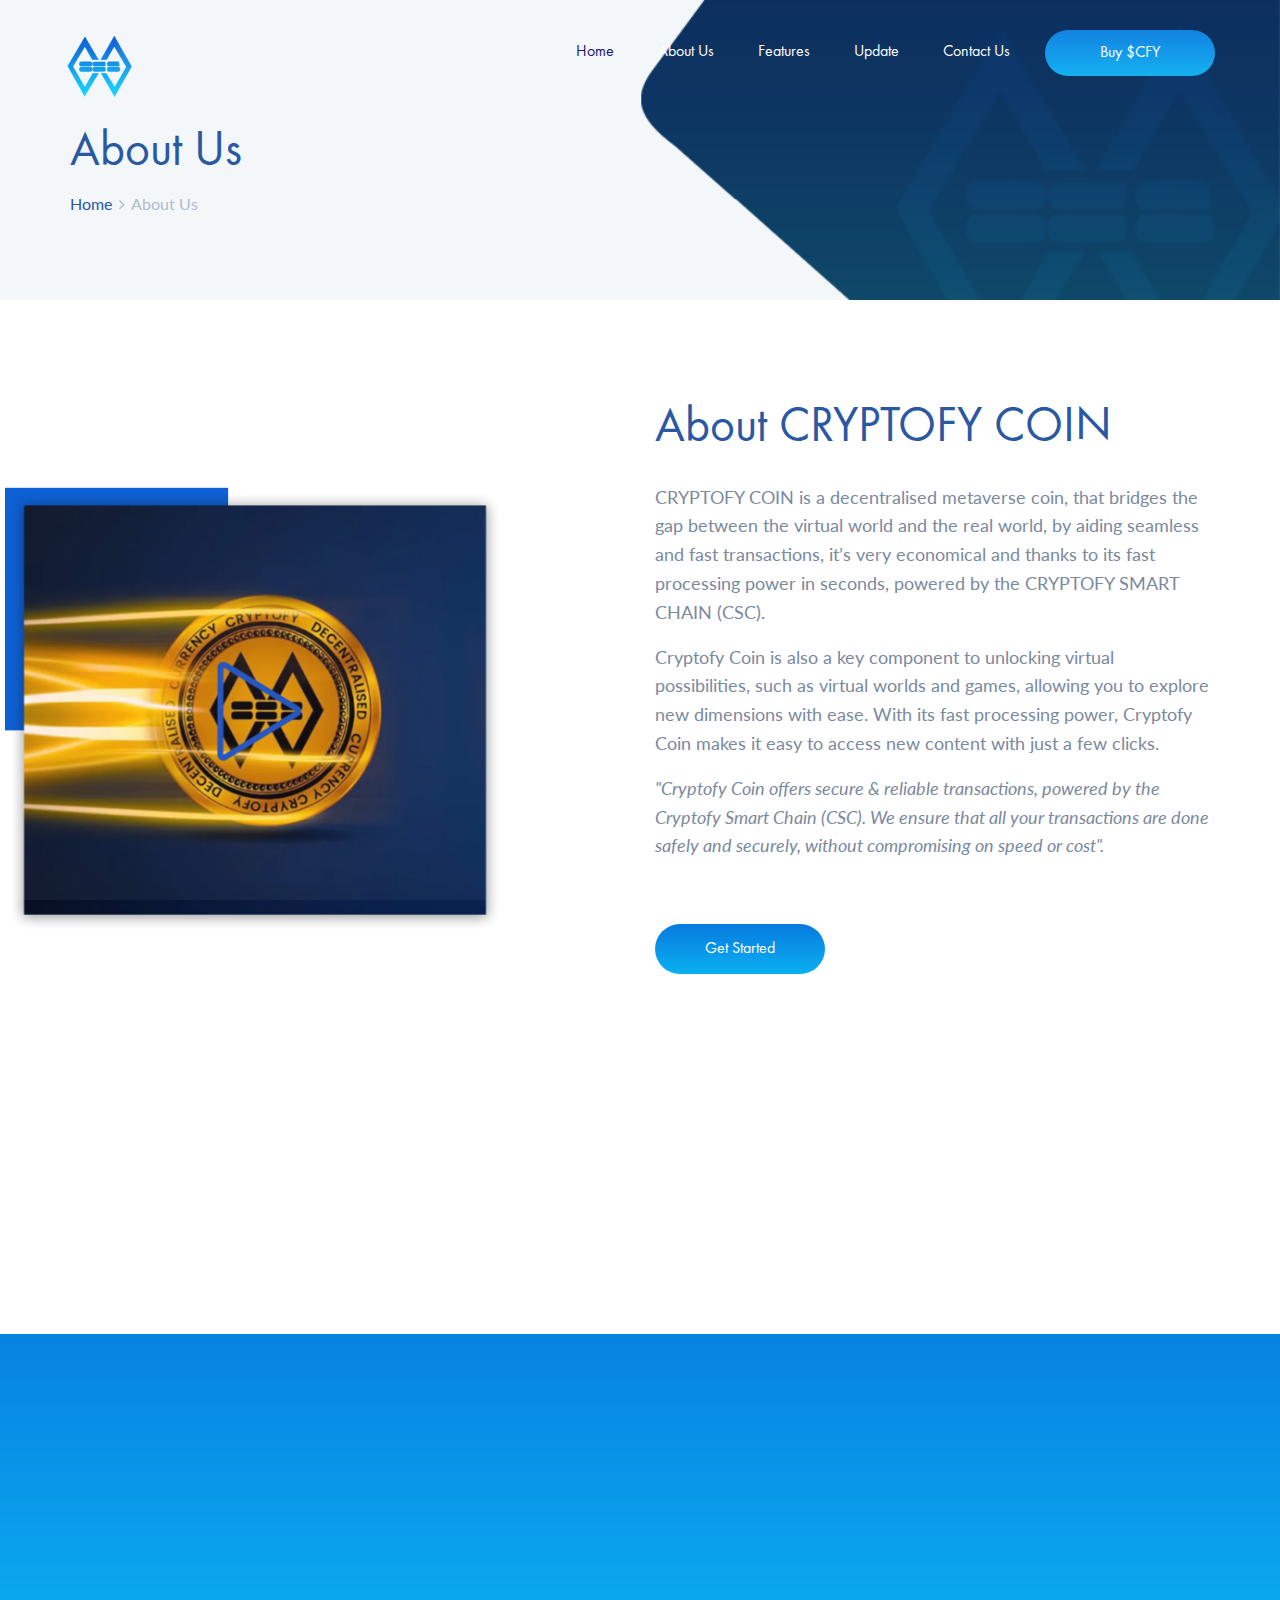
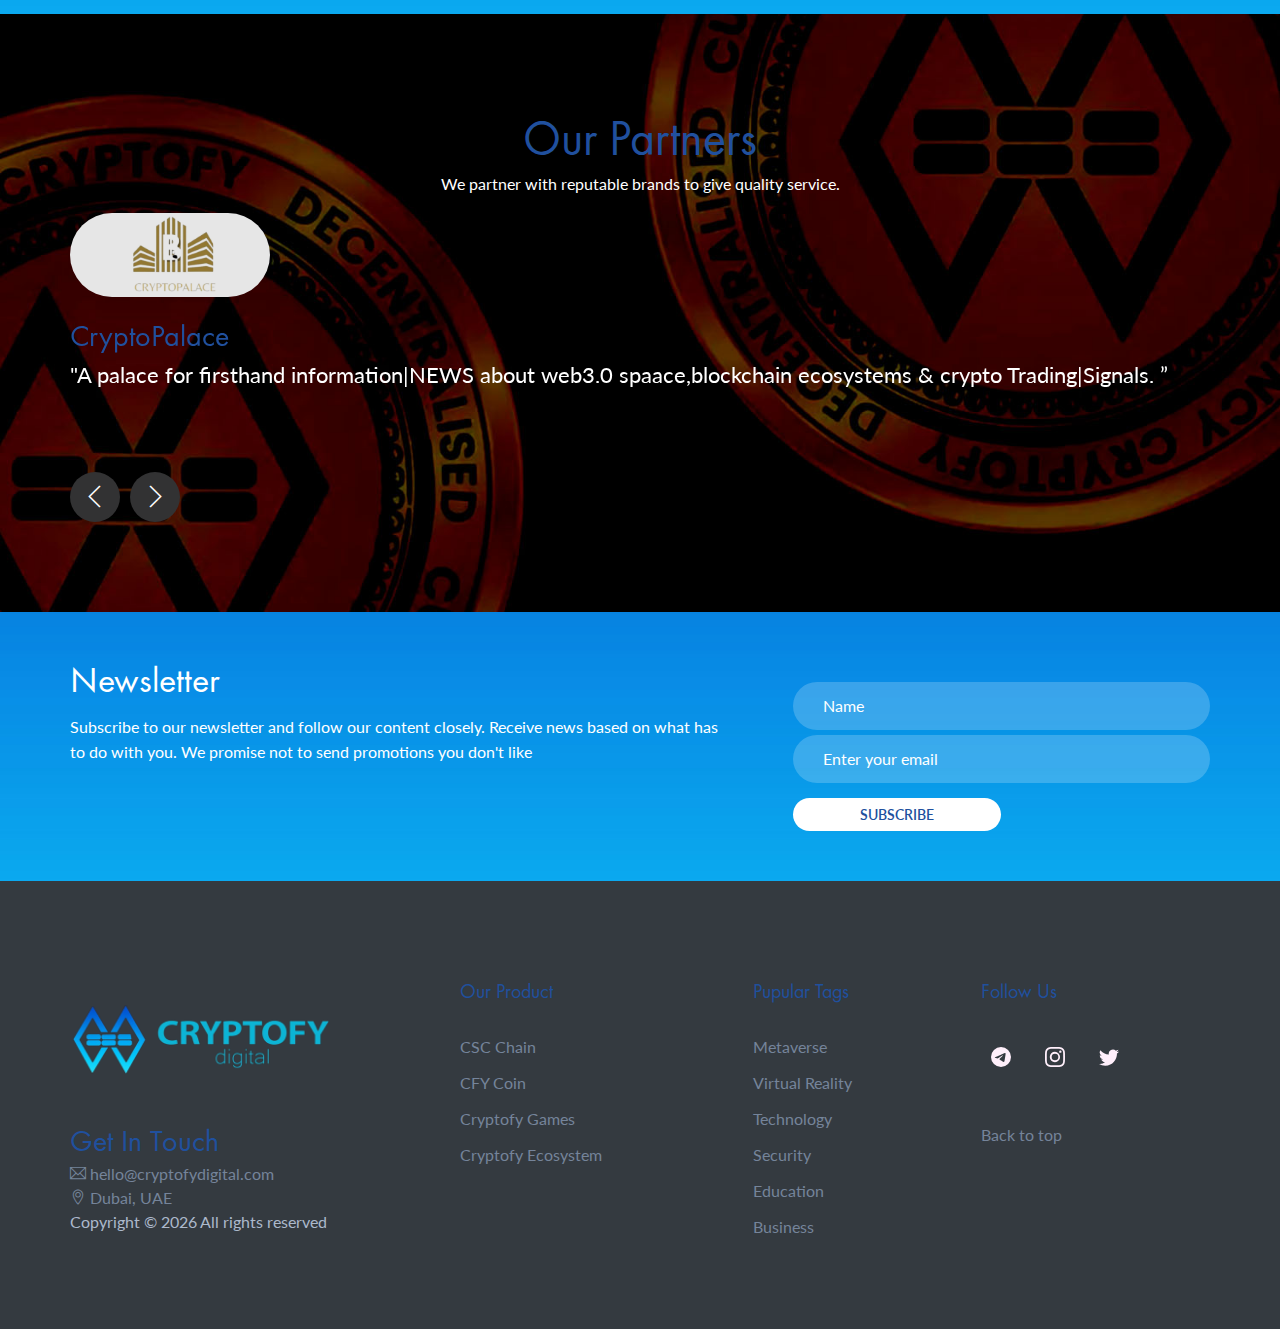
==== cryptofy/about.html @ 487eb1ef "Initial commit" ====
<!DOCTYPE html>
<html lang="en">

<head>
	<title>CryptofyDigital</title>
	<meta charset="UTF-8">
	<meta name="description" content="Cryptocurrency Landing Page Template">
	<meta name="keywords" content="cryptocurrency, unica, creative, html">
	<meta name="viewport" content="width=device-width, initial-scale=1.0">
	<!-- Favicon -->
	<link href="img/icon.png" rel="shortcut icon" />

	<!-- Google Fonts -->
	<link href="https://fonts.googleapis.com/css?family=Lato" rel="stylesheet">

	<!-- Live style sheet -->
	<link href="https://cdn.jsdelivr.net/npm/bootstrap@5.3.0-alpha1/dist/css/bootstrap.min.css" rel="stylesheet"
		integrity="sha384-GLhlTQ8iRABdZLl6O3oVMWSktQOp6b7In1Zl3/Jr59b6EGGoI1aFkw7cmDA6j6gD" crossorigin="anonymous">
	<link href="https://unpkg.com/aos@2.3.1/dist/aos.css" rel="stylesheet">
	<link rel="stylesheet" href="Bootstrap/bootstrap-icons-1.9.1/fonts/bootstrap-icons.woff">

	<!-- Stylesheets -->
	<link rel="stylesheet" href="css/bootstrap.min.css" />
	<link rel="stylesheet" href="css/font-awesome.min.css" />
	<link rel="stylesheet" href="css/themify-icons.css" />
	<link rel="stylesheet" href="css/owl.carousel.css" />
	<link rel="stylesheet" href="css/style.css" />
	<link rel="stylesheet" href="cdnjs/aos.css">


	<!--[if lt IE 9]>
	  <script src="https://oss.maxcdn.com/html5shiv/3.7.2/html5shiv.min.js"></script>
	  <script src="https://oss.maxcdn.com/respond/1.4.2/respond.min.js"></script>
	<![endif]-->

</head>

<body>
	<!-- Page Preloder -->
	<div id="preloder">
		<div class="loader">
			<img src="img/icon.png" alt="">
		</div>
	</div>

	<!-- Header section -->
	<header class="header-section clearfix">
		<div class="container-fluid">
			<a href="index.html" class="site-logo" data-aos="fade-in" data-aos-delay="500" data-aos-duration="1000"
				data-aos-once="true">
				<img src="img/icon.png" alt="">
			</a>
			<div class="responsive-bar" style="color: #16d0c5;"><i class="fa fa-bars"></i></div>
			<a href="" class="user" style="color: #16d0c5;"><i class="fa fa-rocket"></i></a>
			<a href="" class="site-btn border-0"
				style="background-image: url('img/color.jpg'); background-size: cover; background-position: center;"
				data-aos="fade-in" data-aos-delay="900" data-aos-duration="1000" data-aos-once="true">
				Buy $CFY</a>
			<nav class="main-menu" data-aos="fade-in" data-aos-delay="800" data-aos-duration="1000"
				data-aos-once="true">
				<ul class="menu-list">
					<li><a href="home.html" style="color: #140b69;">Home</a></li>
					<li><a href="about.html">About Us</a></li>
					<li><a href="home.html #features">Features</a></li>
					<li><a href="update.html">Update</a></li>
					<li><a href="contact.html">Contact Us</a></li>
				</ul>
			</nav>
		</div>
	</header>
	<!-- Header section end -->


	<!-- Page info section -->
	<section id="top" class="page-info-section">
		<div class="container"> <br>
			<h2 data-aos="fade-up" data-aos-delay="500" data-aos-duration="1000" data-aos-once="true">About Us</h2>
			<div class="site-beradcamb" data-aos="fade-in" data-aos-delay="700" data-aos-duration="1000"
				data-aos-once="true">
				<a href="home.html">Home</a>
				<span><i class="fa fa-angle-right"></i> About Us</span>
			</div>
		</div>
	</section>
	<!-- Page info end -->


	<!-- About section -->
	<section class="about-section spad">
		<div class="container">
			<div class="row">
				<div class="col-lg-6 offset-lg-6 about-text">
					<h2 data-aos="fade-up" data-aos-delay="800" data-aos-duration="1000" data-aos-once="true">
						About CRYPTOFY COIN</h2>
					<p data-aos="fade-up" data-aos-delay="800" data-aos-duration="1000" data-aos-once="true">
						CRYPTOFY COIN is a decentralised metaverse coin, that bridges the gap between the virtual world
						and the real world, by
						aiding seamless and fast transactions, it’s very economical and thanks to its fast processing
						power in seconds, powered
						by the CRYPTOFY SMART CHAIN (CSC).</p>

					<p data-aos="fade-up" data-aos-delay="800" data-aos-duration="1000" data-aos-once="true">
						Cryptofy Coin is also a key component to unlocking virtual possibilities, such as virtual worlds
						and games, allowing you
						to explore new dimensions with ease. With its fast processing power, Cryptofy Coin makes it easy
						to access new content
						with just a few clicks.
					</p>

					<p data-aos="fade-up" data-aos-delay="800" data-aos-duration="1000" data-aos-once="true"
						style="font-style: italic;">
						"Cryptofy Coin offers secure & reliable transactions, powered by the Cryptofy Smart Chain (CSC).
						We ensure that all your
						transactions are done safely and securely, without compromising on speed or cost".</p>

					<a href="" class="site-btn sb-gradients mt-5" data-aos-delay="800" data-aos-duration="1000"
						data-aos-once="true"
						style="background-image: url('img/color.jpg'); background-size: cover; background-position: center;">Get
						Started</a>
				</div>
			</div>
			<div class="about-img" data-aos="fade-up" data-aos-delay="500" data-aos-duration="1000"
				data-aos-once="true">
				<img src="img/cfyillus.png" alt="">
			</div>
		</div>
	</section>
	<!-- //About section end -->

	<!-- blank section -->
	<section class="container-fluid blank-section">
		<h3 class="text-center" data-aos="fade-up" data-aos-delay="500" data-aos-duration="1000" data-aos-once="true">We
			Have a Global Reach</h3>
		<p class="text-center mx-2" data-aos="fade-up" data-aos-delay="700" data-aos-duration="1000"
			data-aos-once="true">Cryptofy Coin has a global reach, allowing users from around the world to join &
			make use
			of it. It’s easy to
			setup &
			manage your account from anywhere in the world. Now you can experience complete freedom when it comes to
			managing your
			finances!</p> <br><br>
	</section>
	<!-- blank section -->


	<!-- Fact section -->
	<section class="fact-section" style="background-image: url('img/color.jpg'); background-size: cover;
			background-position: center;">
		<div class="container">
			<div class="row">
				<div class=" col-md-3 col-lg-3">
					<div class="fact" data-aos="fade-up" data-aos-delay="500" data-aos-duration="1000"
						data-aos-once="true">
						<h2>60</h2>
						<p>Support <br> Countries</p>
						<i class="ti-basketball"></i>
					</div>
				</div>
				<div class=" col-md-3 col-lg-3">
					<div class="fact" data-aos="fade-up" data-aos-delay="600" data-aos-duration="1000"
						data-aos-once="true">
						<h2>12K</h2>
						<p>Transactions <br> per hour</p>
						<i class="ti-panel"></i>
					</div>
				</div>
				<div class=" col-md-3 col-lg-3">
					<div class="fact" data-aos="fade-up" data-aos-delay="700" data-aos-duration="1000"
						data-aos-once="true">
						<h2>5B</h2>
						<p>Largest <br> Transactions</p>
						<i class="ti-stats-up"></i>
					</div>
				</div>

			</div>
		</div>
	</section>
	<!--// Fact section end -->


	<!-- Review section -->
	<section class="review-section spad container-fluid" style="background-image: url(' img/web bg.jpg');
			background-size: cover; background-position: center;">
		<div class="container">

			<h2 class="text-center">Our Partners</h2>
			<p class="text-center text-white">We partner with reputable brands to give quality service.</p>

			<div class="row">

				<div class="col-lg-12 push-8">

					<div class="review-text-slider owl-carousel">

						<div class="review-text">
							<img src="img/review/1.jpg" class="img-fluid"> <br>
							<h3>CryptoPalace</h3>
							<p>"A palace for firsthand information|NEWS about web3.0 spaace,blockchain ecosystems &
								crypto
								Trading|Signals.
								”</p>
						</div>

						<div class="review-text">
							<img src="img/review/2.jpg" class="img-fluid"> <br>
							<h3>Crystal Energy</h3>
							<p>"Wholesale petroleum product, Gasoline and diesel fuel.”</p>
						</div>

						<div class="review-text">
							<img src="img/review/3.jpg" class="img-fluid"> <br>
							<h3>NEXT.EXCHANGE</h3>
							<p>"A hybrid EU based cryptocurrency exchange with its own POS/POW Blockchain and native
								Crypto assets
								.”</p>
						</div>

						<div class="review-text">
							<img src="img/review/4.jpg" class="img-fluid"> <br>
							<h3>Brains DAO</h3>
							<p>"Is a web 3.0 onboarding and education platform built in BNB chain and NEAR protocol with
								the aim
								To equip and educate young African creatives with blockchain skills to make an
								impression on the
								Development of the Africa web3.0 economy

								.”</p>
						</div>

						<div class="review-text">
							<img src="img/review/5.jpg" class="img-fluid"> <br>
							<h3>ZEROLOSS</h3>
							<p>"The first DeFi ecosystem to us POE/PMM market making and AMM making interoperable
								with prove of equity. Tool set for web3.0 and Dex protocol on #BSC.
								”</p>
						</div>

						<div class="review-text">
							<img src="img/review/6.jpg" class="img-fluid"> <br>
							<h3>ALBMER GROUP</h3>
							<p>"A mining company with diversified portfolios including; including viable gold mine mines
								long life production assets
								such as Lead Ore, Zinc, Ore and Lithium mineral properties.
								”</p>
						</div>

						<div class="review-text">
							<img src="img/review/7.jpg" class="img-fluid"> <br>
							<h3>ivendpay</h3>
							<p>"Accepting crypto in vending machines, retail and e-commerce.”</p>
						</div>

						<div class="review-text">
							<img src="img/review/8.jpg" class="img-fluid"> <br>
							<h3>FAVOOM</h3>
							<p>"The major contributor to the internet computer Blockchain.”</p>
						</div>

						<div class="review-text">
							<img src="img/review/9.jpg" class="img-fluid"> <br>
							<h3>WNDO</h3>
							<p>"Earn free crypto when you shop. SHOP/SWAP/Pool/Stake AKA solana’s crypto Cashback App.”
							</p>
						</div>

					</div>
				</div>

			</div>
		</div>
	</section>
	<!-- Review section end -->



	<!-- Newsletter section -->
	<section class="newsletter-section" style="background-image: url('img/color.jpg');
			background-size: cover; background-position: center;">
		<div class="container text-white">
			<div class="row">
				<div class="col-lg-7 newsletter-text">
					<h2>Newsletter</h2>
					<p>Subscribe to our newsletter and follow our content closely. Receive news based on what
						has to do
						with you.
						We promise not to send promotions you don't like</p>
				</div>
				<div class="col-lg-5 col-md-8 offset-lg-0 offset-md-2">
					<form class="newsletter-form">
						<input type="text" placeholder="Name" required>
						<input type="email" placeholder="Enter your email" required>
						<button class="btn btn-large">SUBSCRIBE</button>
					</form>
				</div>
			</div>
		</div>
	</section>
	<!-- Newsletter section end -->


	<!-- Footer section -->
	<footer class="footer-section bg-dark">
		<div class="container">
			<div class="row spad">
				<div class="col-md-6 col-lg-3 footer-widget">
					<img src="img/logo.png" class="mb-4" alt="">
					<h3>Get In Touch</h3>

					<a href="hello@cryptofydigital.com"><i class="ti-email"></i> hello@cryptofydigital.com</a>
					<br>

					<a href=""><i class="ti-location-pin"></i> Dubai, UAE</a> <br>
					<span>
						<!-- Link back to Colorlib can't be removed. Template is licensed under CC BY 3.0. -->
						Copyright &copy;
						<script>document.write( new Date().getFullYear() );</script> All rights reserved
					</span>
				</div>
				<div class="col-md-6 col-lg-2 offset-lg-1 footer-widget">
					<h5 class="widget-title">Our Product</h5>
					<ul>
						<li><a href="#">CSC Chain</a> </li>
						<li><a href="#">CFY Coin</a></li>
						<li><a href="#">Cryptofy Games</a></li>
						<li><a href="#">Cryptofy Ecosystem</a></li>
					</ul>
				</div>
				<div class="col-md-6 col-lg-2 offset-lg-1 footer-widget">
					<h5 class="widget-title">Pupular Tags</h5>
					<ul>
						<li><a href="#">Metaverse</a></li>
						<li><a href="#">Virtual Reality</a></li>
						<li><a href="#">Technology</a></li>
						<li><a href="#">Security</a></li>
						<li><a href="#">Education</a></li>
						<li><a href="#">Business</a></li>
					</ul>
				</div>
				<div class="col-md-6 col-lg-3 footer-widget pl-lg-5 pl-3">
					<h5 class="widget-title">Follow Us</h5>
					<div class="social">
						<a href="" class="telegram"><img src="img/telegram.svg" alt=""></i></a>
						<a href="" class="instagram"><img src="img/instagram.svg" alt=""></i></a>
						<a href="" class="twitter"><img src="img/twitter.svg" alt=""></i></a>
					</div> <br> <br>

					<a href="#top">Back to top</a>


				</div>
			</div>


		</div>
	</footer>
	<!-- //Footer -->


	<!--====== Javascripts & Jquery ======-->

	<!-- live SCRIPT LINKING -->
	<!-- <script src="https://cdn.jsdelivr.net/npm/bootstrap@5.3.0-alpha1/dist/js/bootstrap.bundle.min.js" integrity="sha384-w76AqPfDkMBDXo30jS1Sgez6pr3x5MlQ1ZAGC+nuZB+EYdgRZgiwxhTBTkF7CXvN" crossorigin="anonymous"></script> -->

	<!-- <script src="https://unpkg.com/aos@2.3.1/dist/aos.js"></script> -->


	<script src="js/jquery-3.2.1.min.js"></script>
	<script src="js/owl.carousel.min.js"></script>
	<script src="js/main.js"></script>
	<script src=" Bootstrap/bootstrap-5.1.3-dist/js/bootstrap.bundle.js"></script>
	<script src="cdnjs/aos.js"></script>

	<script>
		AOS.init();
	</script>
</body>

</html>
---- cryptofy/css/themify-icons.css ----
@font-face {
	font-family: 'themify';
	src:url('../icon-fonts/themify.eot?-fvbane');
	src:url('../icon-fonts/themify.eot?#iefix-fvbane') format('embedded-opentype'),
		url('../icon-fonts/themify.woff?-fvbane') format('woff'),
		url('../icon-fonts/themify.ttf?-fvbane') format('truetype'),
		url('../icon-fonts/themify.svg?-fvbane#themify') format('svg');
	font-weight: normal;
	font-style: normal;
}

[class^="ti-"], [class*=" ti-"] {
	font-family: 'themify';
	speak: none;
	font-style: normal;
	font-weight: normal;
	font-variant: normal;
	text-transform: none;
	line-height: 1;

	/* Better Font Rendering =========== */
	-webkit-font-smoothing: antialiased;
	-moz-osx-font-smoothing: grayscale;
}

.ti-wand:before {
	content: "\e600";
}
.ti-volume:before {
	content: "\e601";
}
.ti-user:before {
	content: "\e602";
}
.ti-unlock:before {
	content: "\e603";
}
.ti-unlink:before {
	content: "\e604";
}
.ti-trash:before {
	content: "\e605";
}
.ti-thought:before {
	content: "\e606";
}
.ti-target:before {
	content: "\e607";
}
.ti-tag:before {
	content: "\e608";
}
.ti-tablet:before {
	content: "\e609";
}
.ti-star:before {
	content: "\e60a";
}
.ti-spray:before {
	content: "\e60b";
}
.ti-signal:before {
	content: "\e60c";
}
.ti-shopping-cart:before {
	content: "\e60d";
}
.ti-shopping-cart-full:before {
	content: "\e60e";
}
.ti-settings:before {
	content: "\e60f";
}
.ti-search:before {
	content: "\e610";
}
.ti-zoom-in:before {
	content: "\e611";
}
.ti-zoom-out:before {
	content: "\e612";
}
.ti-cut:before {
	content: "\e613";
}
.ti-ruler:before {
	content: "\e614";
}
.ti-ruler-pencil:before {
	content: "\e615";
}
.ti-ruler-alt:before {
	content: "\e616";
}
.ti-bookmark:before {
	content: "\e617";
}
.ti-bookmark-alt:before {
	content: "\e618";
}
.ti-reload:before {
	content: "\e619";
}
.ti-plus:before {
	content: "\e61a";
}
.ti-pin:before {
	content: "\e61b";
}
.ti-pencil:before {
	content: "\e61c";
}
.ti-pencil-alt:before {
	content: "\e61d";
}
.ti-paint-roller:before {
	content: "\e61e";
}
.ti-paint-bucket:before {
	content: "\e61f";
}
.ti-na:before {
	content: "\e620";
}
.ti-mobile:before {
	content: "\e621";
}
.ti-minus:before {
	content: "\e622";
}
.ti-medall:before {
	content: "\e623";
}
.ti-medall-alt:before {
	content: "\e624";
}
.ti-marker:before {
	content: "\e625";
}
.ti-marker-alt:before {
	content: "\e626";
}
.ti-arrow-up:before {
	content: "\e627";
}
.ti-arrow-right:before {
	content: "\e628";
}
.ti-arrow-left:before {
	content: "\e629";
}
.ti-arrow-down:before {
	content: "\e62a";
}
.ti-lock:before {
	content: "\e62b";
}
.ti-location-arrow:before {
	content: "\e62c";
}
.ti-link:before {
	content: "\e62d";
}
.ti-layout:before {
	content: "\e62e";
}
.ti-layers:before {
	content: "\e62f";
}
.ti-layers-alt:before {
	content: "\e630";
}
.ti-key:before {
	content: "\e631";
}
.ti-import:before {
	content: "\e632";
}
.ti-image:before {
	content: "\e633";
}
.ti-heart:before {
	content: "\e634";
}
.ti-heart-broken:before {
	content: "\e635";
}
.ti-hand-stop:before {
	content: "\e636";
}
.ti-hand-open:before {
	content: "\e637";
}
.ti-hand-drag:before {
	content: "\e638";
}
.ti-folder:before {
	content: "\e639";
}
.ti-flag:before {
	content: "\e63a";
}
.ti-flag-alt:before {
	content: "\e63b";
}
.ti-flag-alt-2:before {
	content: "\e63c";
}
.ti-eye:before {
	content: "\e63d";
}
.ti-export:before {
	content: "\e63e";
}
.ti-exchange-vertical:before {
	content: "\e63f";
}
.ti-desktop:before {
	content: "\e640";
}
.ti-cup:before {
	content: "\e641";
}
.ti-crown:before {
	content: "\e642";
}
.ti-comments:before {
	content: "\e643";
}
.ti-comment:before {
	content: "\e644";
}
.ti-comment-alt:before {
	content: "\e645";
}
.ti-close:before {
	content: "\e646";
}
.ti-clip:before {
	content: "\e647";
}
.ti-angle-up:before {
	content: "\e648";
}
.ti-angle-right:before {
	content: "\e649";
}
.ti-angle-left:before {
	content: "\e64a";
}
.ti-angle-down:before {
	content: "\e64b";
}
.ti-check:before {
	content: "\e64c";
}
.ti-check-box:before {
	content: "\e64d";
}
.ti-camera:before {
	content: "\e64e";
}
.ti-announcement:before {
	content: "\e64f";
}
.ti-brush:before {
	content: "\e650";
}
.ti-briefcase:before {
	content: "\e651";
}
.ti-bolt:before {
	content: "\e652";
}
.ti-bolt-alt:before {
	content: "\e653";
}
.ti-blackboard:before {
	content: "\e654";
}
.ti-bag:before {
	content: "\e655";
}
.ti-move:before {
	content: "\e656";
}
.ti-arrows-vertical:before {
	content: "\e657";
}
.ti-arrows-horizontal:before {
	content: "\e658";
}
.ti-fullscreen:before {
	content: "\e659";
}
.ti-arrow-top-right:before {
	content: "\e65a";
}
.ti-arrow-top-left:before {
	content: "\e65b";
}
.ti-arrow-circle-up:before {
	content: "\e65c";
}
.ti-arrow-circle-right:before {
	content: "\e65d";
}
.ti-arrow-circle-left:before {
	content: "\e65e";
}
.ti-arrow-circle-down:before {
	content: "\e65f";
}
.ti-angle-double-up:before {
	content: "\e660";
}
.ti-angle-double-right:before {
	content: "\e661";
}
.ti-angle-double-left:before {
	content: "\e662";
}
.ti-angle-double-down:before {
	content: "\e663";
}
.ti-zip:before {
	content: "\e664";
}
.ti-world:before {
	content: "\e665";
}
.ti-wheelchair:before {
	content: "\e666";
}
.ti-view-list:before {
	content: "\e667";
}
.ti-view-list-alt:before {
	content: "\e668";
}
.ti-view-grid:before {
	content: "\e669";
}
.ti-uppercase:before {
	content: "\e66a";
}
.ti-upload:before {
	content: "\e66b";
}
.ti-underline:before {
	content: "\e66c";
}
.ti-truck:before {
	content: "\e66d";
}
.ti-timer:before {
	content: "\e66e";
}
.ti-ticket:before {
	content: "\e66f";
}
.ti-thumb-up:before {
	content: "\e670";
}
.ti-thumb-down:before {
	content: "\e671";
}
.ti-text:before {
	content: "\e672";
}
.ti-stats-up:before {
	content: "\e673";
}
.ti-stats-down:before {
	content: "\e674";
}
.ti-split-v:before {
	content: "\e675";
}
.ti-split-h:before {
	content: "\e676";
}
.ti-smallcap:before {
	content: "\e677";
}
.ti-shine:before {
	content: "\e678";
}
.ti-shift-right:before {
	content: "\e679";
}
.ti-shift-left:before {
	content: "\e67a";
}
.ti-shield:before {
	content: "\e67b";
}
.ti-notepad:before {
	content: "\e67c";
}
.ti-server:before {
	content: "\e67d";
}
.ti-quote-right:before {
	content: "\e67e";
}
.ti-quote-left:before {
	content: "\e67f";
}
.ti-pulse:before {
	content: "\e680";
}
.ti-printer:before {
	content: "\e681";
}
.ti-power-off:before {
	content: "\e682";
}
.ti-plug:before {
	content: "\e683";
}
.ti-pie-chart:before {
	content: "\e684";
}
.ti-paragraph:before {
	content: "\e685";
}
.ti-panel:before {
	content: "\e686";
}
.ti-package:before {
	content: "\e687";
}
.ti-music:before {
	content: "\e688";
}
.ti-music-alt:before {
	content: "\e689";
}
.ti-mouse:before {
	content: "\e68a";
}
.ti-mouse-alt:before {
	content: "\e68b";
}
.ti-money:before {
	content: "\e68c";
}
.ti-microphone:before {
	content: "\e68d";
}
.ti-menu:before {
	content: "\e68e";
}
.ti-menu-alt:before {
	content: "\e68f";
}
.ti-map:before {
	content: "\e690";
}
.ti-map-alt:before {
	content: "\e691";
}
.ti-loop:before {
	content: "\e692";
}
.ti-location-pin:before {
	content: "\e693";
}
.ti-list:before {
	content: "\e694";
}
.ti-light-bulb:before {
	content: "\e695";
}
.ti-Italic:before {
	content: "\e696";
}
.ti-info:before {
	content: "\e697";
}
.ti-infinite:before {
	content: "\e698";
}
.ti-id-badge:before {
	content: "\e699";
}
.ti-hummer:before {
	content: "\e69a";
}
.ti-home:before {
	content: "\e69b";
}
.ti-help:before {
	content: "\e69c";
}
.ti-headphone:before {
	content: "\e69d";
}
.ti-harddrives:before {
	content: "\e69e";
}
.ti-harddrive:before {
	content: "\e69f";
}
.ti-gift:before {
	content: "\e6a0";
}
.ti-game:before {
	content: "\e6a1";
}
.ti-filter:before {
	content: "\e6a2";
}
.ti-files:before {
	content: "\e6a3";
}
.ti-file:before {
	content: "\e6a4";
}
.ti-eraser:before {
	content: "\e6a5";
}
.ti-envelope:before {
	content: "\e6a6";
}
.ti-download:before {
	content: "\e6a7";
}
.ti-direction:before {
	content: "\e6a8";
}
.ti-direction-alt:before {
	content: "\e6a9";
}
.ti-dashboard:before {
	content: "\e6aa";
}
.ti-control-stop:before {
	content: "\e6ab";
}
.ti-control-shuffle:before {
	content: "\e6ac";
}
.ti-control-play:before {
	content: "\e6ad";
}
.ti-control-pause:before {
	content: "\e6ae";
}
.ti-control-forward:before {
	content: "\e6af";
}
.ti-control-backward:before {
	content: "\e6b0";
}
.ti-cloud:before {
	content: "\e6b1";
}
.ti-cloud-up:before {
	content: "\e6b2";
}
.ti-cloud-down:before {
	content: "\e6b3";
}
.ti-clipboard:before {
	content: "\e6b4";
}
.ti-car:before {
	content: "\e6b5";
}
.ti-calendar:before {
	content: "\e6b6";
}
.ti-book:before {
	content: "\e6b7";
}
.ti-bell:before {
	content: "\e6b8";
}
.ti-basketball:before {
	content: "\e6b9";
}
.ti-bar-chart:before {
	content: "\e6ba";
}
.ti-bar-chart-alt:before {
	content: "\e6bb";
}
.ti-back-right:before {
	content: "\e6bc";
}
.ti-back-left:before {
	content: "\e6bd";
}
.ti-arrows-corner:before {
	content: "\e6be";
}
.ti-archive:before {
	content: "\e6bf";
}
.ti-anchor:before {
	content: "\e6c0";
}
.ti-align-right:before {
	content: "\e6c1";
}
.ti-align-left:before {
	content: "\e6c2";
}
.ti-align-justify:before {
	content: "\e6c3";
}
.ti-align-center:before {
	content: "\e6c4";
}
.ti-alert:before {
	content: "\e6c5";
}
.ti-alarm-clock:before {
	content: "\e6c6";
}
.ti-agenda:before {
	content: "\e6c7";
}
.ti-write:before {
	content: "\e6c8";
}
.ti-window:before {
	content: "\e6c9";
}
.ti-widgetized:before {
	content: "\e6ca";
}
.ti-widget:before {
	content: "\e6cb";
}
.ti-widget-alt:before {
	content: "\e6cc";
}
.ti-wallet:before {
	content: "\e6cd";
}
.ti-video-clapper:before {
	content: "\e6ce";
}
.ti-video-camera:before {
	content: "\e6cf";
}
.ti-vector:before {
	content: "\e6d0";
}
.ti-themify-logo:before {
	content: "\e6d1";
}
.ti-themify-favicon:before {
	content: "\e6d2";
}
.ti-themify-favicon-alt:before {
	content: "\e6d3";
}
.ti-support:before {
	content: "\e6d4";
}
.ti-stamp:before {
	content: "\e6d5";
}
.ti-split-v-alt:before {
	content: "\e6d6";
}
.ti-slice:before {
	content: "\e6d7";
}
.ti-shortcode:before {
	content: "\e6d8";
}
.ti-shift-right-alt:before {
	content: "\e6d9";
}
.ti-shift-left-alt:before {
	content: "\e6da";
}
.ti-ruler-alt-2:before {
	content: "\e6db";
}
.ti-receipt:before {
	content: "\e6dc";
}
.ti-pin2:before {
	content: "\e6dd";
}
.ti-pin-alt:before {
	content: "\e6de";
}
.ti-pencil-alt2:before {
	content: "\e6df";
}
.ti-palette:before {
	content: "\e6e0";
}
.ti-more:before {
	content: "\e6e1";
}
.ti-more-alt:before {
	content: "\e6e2";
}
.ti-microphone-alt:before {
	content: "\e6e3";
}
.ti-magnet:before {
	content: "\e6e4";
}
.ti-line-double:before {
	content: "\e6e5";
}
.ti-line-dotted:before {
	content: "\e6e6";
}
.ti-line-dashed:before {
	content: "\e6e7";
}
.ti-layout-width-full:before {
	content: "\e6e8";
}
.ti-layout-width-default:before {
	content: "\e6e9";
}
.ti-layout-width-default-alt:before {
	content: "\e6ea";
}
.ti-layout-tab:before {
	content: "\e6eb";
}
.ti-layout-tab-window:before {
	content: "\e6ec";
}
.ti-layout-tab-v:before {
	content: "\e6ed";
}
.ti-layout-tab-min:before {
	content: "\e6ee";
}
.ti-layout-slider:before {
	content: "\e6ef";
}
.ti-layout-slider-alt:before {
	content: "\e6f0";
}
.ti-layout-sidebar-right:before {
	content: "\e6f1";
}
.ti-layout-sidebar-none:before {
	content: "\e6f2";
}
.ti-layout-sidebar-left:before {
	content: "\e6f3";
}
.ti-layout-placeholder:before {
	content: "\e6f4";
}
.ti-layout-menu:before {
	content: "\e6f5";
}
.ti-layout-menu-v:before {
	content: "\e6f6";
}
.ti-layout-menu-separated:before {
	content: "\e6f7";
}
.ti-layout-menu-full:before {
	content: "\e6f8";
}
.ti-layout-media-right-alt:before {
	content: "\e6f9";
}
.ti-layout-media-right:before {
	content: "\e6fa";
}
.ti-layout-media-overlay:before {
	content: "\e6fb";
}
.ti-layout-media-overlay-alt:before {
	content: "\e6fc";
}
.ti-layout-media-overlay-alt-2:before {
	content: "\e6fd";
}
.ti-layout-media-left-alt:before {
	content: "\e6fe";
}
.ti-layout-media-left:before {
	content: "\e6ff";
}
.ti-layout-media-center-alt:before {
	content: "\e700";
}
.ti-layout-media-center:before {
	content: "\e701";
}
.ti-layout-list-thumb:before {
	content: "\e702";
}
.ti-layout-list-thumb-alt:before {
	content: "\e703";
}
.ti-layout-list-post:before {
	content: "\e704";
}
.ti-layout-list-large-image:before {
	content: "\e705";
}
.ti-layout-line-solid:before {
	content: "\e706";
}
.ti-layout-grid4:before {
	content: "\e707";
}
.ti-layout-grid3:before {
	content: "\e708";
}
.ti-layout-grid2:before {
	content: "\e709";
}
.ti-layout-grid2-thumb:before {
	content: "\e70a";
}
.ti-layout-cta-right:before {
	content: "\e70b";
}
.ti-layout-cta-left:before {
	content: "\e70c";
}
.ti-layout-cta-center:before {
	content: "\e70d";
}
.ti-layout-cta-btn-right:before {
	content: "\e70e";
}
.ti-layout-cta-btn-left:before {
	content: "\e70f";
}
.ti-layout-column4:before {
	content: "\e710";
}
.ti-layout-column3:before {
	content: "\e711";
}
.ti-layout-column2:before {
	content: "\e712";
}
.ti-layout-accordion-separated:before {
	content: "\e713";
}
.ti-layout-accordion-merged:before {
	content: "\e714";
}
.ti-layout-accordion-list:before {
	content: "\e715";
}
.ti-ink-pen:before {
	content: "\e716";
}
.ti-info-alt:before {
	content: "\e717";
}
.ti-help-alt:before {
	content: "\e718";
}
.ti-headphone-alt:before {
	content: "\e719";
}
.ti-hand-point-up:before {
	content: "\e71a";
}
.ti-hand-point-right:before {
	content: "\e71b";
}
.ti-hand-point-left:before {
	content: "\e71c";
}
.ti-hand-point-down:before {
	content: "\e71d";
}
.ti-gallery:before {
	content: "\e71e";
}
.ti-face-smile:before {
	content: "\e71f";
}
.ti-face-sad:before {
	content: "\e720";
}
.ti-credit-card:before {
	content: "\e721";
}
.ti-control-skip-forward:before {
	content: "\e722";
}
.ti-control-skip-backward:before {
	content: "\e723";
}
.ti-control-record:before {
	content: "\e724";
}
.ti-control-eject:before {
	content: "\e725";
}
.ti-comments-smiley:before {
	content: "\e726";
}
.ti-brush-alt:before {
	content: "\e727";
}
.ti-youtube:before {
	content: "\e728";
}
.ti-vimeo:before {
	content: "\e729";
}
.ti-twitter:before {
	content: "\e72a";
}
.ti-time:before {
	content: "\e72b";
}
.ti-tumblr:before {
	content: "\e72c";
}
.ti-skype:before {
	content: "\e72d";
}
.ti-share:before {
	content: "\e72e";
}
.ti-share-alt:before {
	content: "\e72f";
}
.ti-rocket:before {
	content: "\e730";
}
.ti-pinterest:before {
	content: "\e731";
}
.ti-new-window:before {
	content: "\e732";
}
.ti-microsoft:before {
	content: "\e733";
}
.ti-list-ol:before {
	content: "\e734";
}
.ti-linkedin:before {
	content: "\e735";
}
.ti-layout-sidebar-2:before {
	content: "\e736";
}
.ti-layout-grid4-alt:before {
	content: "\e737";
}
.ti-layout-grid3-alt:before {
	content: "\e738";
}
.ti-layout-grid2-alt:before {
	content: "\e739";
}
.ti-layout-column4-alt:before {
	content: "\e73a";
}
.ti-layout-column3-alt:before {
	content: "\e73b";
}
.ti-layout-column2-alt:before {
	content: "\e73c";
}
.ti-instagram:before {
	content: "\e73d";
}
.ti-google:before {
	content: "\e73e";
}
.ti-github:before {
	content: "\e73f";
}
.ti-flickr:before {
	content: "\e740";
}
.ti-facebook:before {
	content: "\e741";
}
.ti-dropbox:before {
	content: "\e742";
}
.ti-dribbble:before {
	content: "\e743";
}
.ti-apple:before {
	content: "\e744";
}
.ti-android:before {
	content: "\e745";
}
.ti-save:before {
	content: "\e746";
}
.ti-save-alt:before {
	content: "\e747";
}
.ti-yahoo:before {
	content: "\e748";
}
.ti-wordpress:before {
	content: "\e749";
}
.ti-vimeo-alt:before {
	content: "\e74a";
}
.ti-twitter-alt:before {
	content: "\e74b";
}
.ti-tumblr-alt:before {
	content: "\e74c";
}
.ti-trello:before {
	content: "\e74d";
}
.ti-stack-overflow:before {
	content: "\e74e";
}
.ti-soundcloud:before {
	content: "\e74f";
}
.ti-sharethis:before {
	content: "\e750";
}
.ti-sharethis-alt:before {
	content: "\e751";
}
.ti-reddit:before {
	content: "\e752";
}
.ti-pinterest-alt:before {
	content: "\e753";
}
.ti-microsoft-alt:before {
	content: "\e754";
}
.ti-linux:before {
	content: "\e755";
}
.ti-jsfiddle:before {
	content: "\e756";
}
.ti-joomla:before {
	content: "\e757";
}
.ti-html5:before {
	content: "\e758";
}
.ti-flickr-alt:before {
	content: "\e759";
}
.ti-email:before {
	content: "\e75a";
}
.ti-drupal:before {
	content: "\e75b";
}
.ti-dropbox-alt:before {
	content: "\e75c";
}
.ti-css3:before {
	content: "\e75d";
}
.ti-rss:before {
	content: "\e75e";
}
.ti-rss-alt:before {
	content: "\e75f";
}
---- cryptofy/css/style.css ----
/* =================================
------------------------------------
  Cryptocurrency - Landing Page
  Version: 1.0
 ------------------------------------ 
 ====================================*/



/*----------------------------------------*/
/* Template default CSS
/*----------------------------------------*/

@font-face {
	font-family: 'Futura';
	src: url("../fonts/Futura.woff");
}

* {
	margin: 0;
	padding: 0;
}

html,
body {
	height: 100%;
	font-family: "Lato", sans-serif;
	-webkit-font-smoothing: antialiased;
	font-smoothing: antialiased;
}

h1,
h2,
h3,
h4,
h5,
h6 {
	color: #20509e;
	margin: 0;
	font-weight: 500;
	font-family: "Futura", sans-serif;
}

h1 {
	font-size: 70px;
}

h2 {
	font-size: 48px;
}

h3 {
	font-size: 30px;
}

h4 {
	font-size: 24px;
}

h5 {
	font-size: 20px;
}

h6 {
	font-size: 14px;
}

p {
	font-size: 15.7px;
	color: #75849a;
	line-height: 1.6;
}

img {
	max-width: 100%;
}

input:focus,
select:focus,
button:focus,
textarea:focus {
	outline: none;
}

a:hover,
a:focus {
	text-decoration: none;
	outline: none;
}

ul,
ol {
	padding: 0;
	margin: 0;
}

/*---------------------
	Helper CSS
-----------------------*/

.spad {
	padding-top: 100px;
	padding-bottom: 90px;
}

.section-title {
	margin-bottom: 60px;
}

.section-title h2 {
	margin-bottom: 20px;
}

.section-title p {
	margin-bottom: 0;
}

.set-bg {
	background-repeat: no-repeat;
	background-size: cover;
	background-position: center 0;
}

.text-white h1,
.text-white h2,
.text-white h3,
.text-white h4,
.text-white h5,
.text-white p,
.text-white span,
.text-white li,
.text-white a {
	color: #fff;
}

/*---------------------
	Commom elements
-----------------------*/

/* Buttons */

.site-btn {
	position: relative;
	display: inline-block;
	padding: 15px 30px;
	font-size: 16px;
	font-weight: 500;
	line-height: 16px;
	border-radius: 50px;
	font-family: "Futura", sans-serif;
	min-width: 170px;
	text-align: center;
	border: 2px solid #7ad4cc;
	cursor: pointer;
	color: #fff;
}

.site-btn:hover {
	color: #fff;
}

.site-btn.no-radius {
	border-radius: 2px;
}

.site-btn.sb-full-- {
	display: block;
	width: 100%;
	border-radius: 0;
}

.site-btn.sb-gradients {
	padding: 17px 32px;
	border: none;
	color: #fff;
}

.site-btn.sb-gradients.sbg-line {
	color: #20509e;
	z-index: 1;
}

.site-btn.sb-gradients.sbg-line:after {
	position: absolute;
	content: '';
	width: calc(100% - 4px);
	height: calc(100% - 4px);
	background: #fff;
	top: 2px;
	left: 2px;
	z-index: -1;
	border-radius: 50px;
}

.site-btn.sb-gradients.sbg-line:hover {
	color: #20509e;
}

.gradient-bg,
.site-btn.sb-gradients,
.member-social a:hover,
.single-blog-page .social-share a:hover,
.comment .comment-content .c-btn:hover,
.comment-form label {
	/* FF3.6-15 */
	/* Chrome10-25,Safari5.1-6 */
	background: -webkit-gradient(linear, left top, right top, from(#3e2bce), color-stop(100%, #2dd3aa), color-stop(100%, #2dd3aa), to(#2dd3aa));
	background: -o-linear-gradient(left, #3e2bce 0%, #2dd3aa 100%, #2dd3aa 100%, #2dd3aa 100%);
	background: linear-gradient(to right, #3e2bce 0%, #2dd3aa 100%, #2dd3aa 100%, #2dd3aa 100%);
	/* W3C, IE10+, FF16+, Chrome26+, Opera12+, Safari7+ */
	filter: progid:DXImageTransform.Microsoft.gradient(startColorstr='#3e2bce', endColorstr='#2dd3aa', GradientType=1);
	/* IE6-9 */
}

/* Image Popup */

.img-popup-warp .mfp-content,
.img-popup-warp.mfp-ready.mfp-removing .mfp-content {
	opacity: 0;
	-webkit-transform: scale(0.8);
	-ms-transform: scale(0.8);
	transform: scale(0.8);
	-webkit-transition: all 0.4s;
	-o-transition: all 0.4s;
	transition: all 0.4s;
}

.img-popup-warp.mfp-ready .mfp-content {
	opacity: 1;
	-webkit-transform: scale(1);
	-ms-transform: scale(1);
	transform: scale(1);
}

/* Preloder */

#preloder {
	position: fixed;
	width: 100%;
	height: 100%;
	top: 0;
	left: 0;
	z-index: 999999;
	background: white;
}

.loader {
	width: 100px;
	height: 100px;
	position: absolute;
	top: 50%;
	left: 50%;
	margin-top: -13px;
	margin-left: -50px;
	border-radius: 60px;
	animation: loader 1s linear infinite;
	-webkit-animation: loader 1.5s linear infinite;
}

@keyframes loader {
	0% {
		-webkit-transform: rotate(0deg);
		transform: rotate(0deg);
		/* border: 4px solid #180775;
		border-left-color: transparent; */
	}

	50% {
		-webkit-transform: rotate(180deg);
		transform: rotate(180deg);
		/* border: 4px solid #5654b8;
		border-left-color: transparent; */
	}

	100% {
		-webkit-transform: rotate(360deg);
		transform: rotate(360deg);
		/* border: 4px solid #c91d11;
		border-left-color: transparent; */
	}
}

@-webkit-keyframes loader {
	0% {
		-webkit-transform: rotate(0deg);
		/* border: 4px solid #cc5f5f;
		border-left-color: transparent; */
	}

	50% {
		-webkit-transform: rotate(180deg);
		/* border: 4px solid #673ab7;
		border-left-color: transparent; */
	}

	100% {
		-webkit-transform: rotate(360deg);
		/* border: 4px solid #f44336;
		border-left-color: transparent; */
	}
}

/*---------------------
	Header section
-----------------------*/

.header-section {
	position: absolute;
	width: 100%;
	top: 0;
	padding: 30px 50px 0;
	z-index: 99;
}

.site-logo img {
	width: 70px;
}

.header-section .site-btn {
	float: right;
	margin-left: 60px;
}

.header-section .responsive-bar,
.header-section .user {
	display: none;
}

.main-menu {
	float: right;
}

.menu-list {
	list-style: none;
}

.menu-list li {
	display: inline;
}

.menu-list li a {
	display: inline-block;
	font-family: "Futura", sans-serif;
	font-size: 16px;
	padding: 10px 5px;
	margin-right: 30px;
	color: #fff;
}

.social1 a {
	width: 40px;
	height: 40px;
	border-radius: 50%;
	color: #fff;
	display: inline-block;
	margin-right: 10px;
	text-align: center;
	padding-top: 7px;
	font-size: 18px;
	background: #16d0c5;
}

.social1 a img {
	filter: invert(1) sepia(1) saturate(3) hue-rotate(275deg);
	width: 20px;
}



/*---------------------
	Hero Section
-----------------------*/

.hero-section {
	height: 900px;
	padding-top: 260px;
	display: block;
	background-image: url("../img/hero-bg.png");
	background-size: cover;
	background-color: #f3f7f9;
	background-position: right top;
	/* background-repeat: no-repeat; */
	position: relative;
	overflow: hidden;
}

.hero-section .coin-image {
	width: 685px;
	max-width: none;
	position: relative;
	left: 80px;
	margin-top: -23%;
}

.hero-text {
	padding-top: 60px;
}

.hero-text a img {
	width: 20px;
}

.hero-text h2 {
	font-size: 70px;
	margin-bottom: 35px;
}

.hero-text h2 span {
	color: #16d0c5;
}

.hero-text h4 {
	color: #75849a;
	font-size: 22px;
}

.hero-subscribe-from {
	margin-top: 50px;
	display: block;
}

.hero-subscribe-from input {
	width: 315px;
	border: 1px solid #ebebeb;
	background: #fff;
	height: 48px;
	padding: 0 25px;
	border-radius: 50px;
	font-family: "Futura", sans-serif;
	font-size: 16px;
	margin-right: 8px;
	margin-bottom: 20px;
}

/*---------------------
  About Section
-----------------------*/

.about-section .container {
	position: relative;
}

.about-text h2 {
	font-size: 48px;
	margin-bottom: 25px;
}

.about-text h5 {
	font-family: "Lato", sans-serif;
	margin-bottom: 20px;
}

.about-text h5 img {
	width: 50px;
	filter: invert(1) sepia(1) saturate(-20) hue-rotate(275deg);
}

.about-text p {
	font-size: 18px;
}

.about-img {
	position: absolute;
	top: 0;
	left: -120px;
	width: 662px;
}

.about-img img {

	width: 500px;
	margin-top: 10%;
	cursor: pointer;
}

/*---------------------
  Feature Section
-----------------------*/

.features-section .container {
	margin-bottom: -45px;
}

.feature i {
	font-size: 48px;
	float: left;
	padding-top: 10px;
}

.feature .feature-content {
	padding-left: 70px;
}

.feature .feature-content h4 {
	margin-bottom: 15px;
}

.feature .readmore {
	text-decoration: underline;
	line-height: 1.2;
}

/*---------------------
	Process Section
-----------------------*/

.process:last-child .process-step:after {
	display: none;
}

.process-step {
	position: relative;
	text-align: center;
	padding: 35px;
	margin-top: 30px;
	-webkit-box-shadow: 0 14px 43px rgba(33, 54, 61, 0.15);
	box-shadow: 0 14px 43px rgba(33, 54, 61, 0.15);
}

.process-step .process-icon {
	height: 55px;
	margin-bottom: 30px;
	padding-top: 5px;
}

.process-step h4 {
	margin-bottom: 15px;
}

.process-step p {
	margin-bottom: 0;
}

.process-step:after {
	position: absolute;
	content: '';
	width: 275px;
	height: 56px;
	top: -40px;
	right: -40%;
	/* background: url("../img/process-line.png") no-repeat scroll 0 0/cover; */
}

/*---------------------
	Fact Section
-----------------------*/

.fact-section {
	padding: 100px 0;
}

.fact {
	display: inline-block;
	position: relative;
}

.fact h2 {
	float: left;
	color: #16d0c5;
	font-size: 60px;
	margin-right: 20px;
}

.fact p {
	float: left;
	padding-top: 14px;
	line-height: 1.4;
	color: #fff;
	text-transform: uppercase;
}

.fact i {
	position: absolute;
	right: -20px;
	top: -10px;
	font-size: 90px;
	color: #fff;
	z-index: 0;
	opacity: 0.1;
}



/* ...............
   blank section
   ............. */
.blank-section {
	width: 100%;
	height: 30vh;
}

/*---------------------
	Team Section
-----------------------*/

.team-section {
	background: #f3f7f9;
	overflow: hidden;
}

.team-members {
	margin: 0 -10px;
}

.member {
	background: #fff;
	width: calc(20% - 25px);
	display: inline-block;
	margin: 0 10px;
	text-align: center;
	padding: 50px 10px;
	-webkit-box-shadow: 1px 1px 1px rgba(33, 54, 61, 0.15);
	box-shadow: 1px 1px 1px rgba(33, 54, 61, 0.15);
	border-radius: 10px;
	position: relative;
}

.member h2 {
	font-size: 22px;
	margin-bottom: 5px;
}

.member span {
	font-size: 14px;
	color: #75849a;
	display: block;
}

.member .member-text {
	-webkit-transition: all 0.4s;
	-o-transition: all 0.4s;
	transition: all 0.4s;
	opacity: 1;
}

.member:hover {
	-webkit-box-shadow: 1px 14px 43px rgba(33, 54, 61, 0.15);
	box-shadow: 1px 14px 43px rgba(33, 54, 61, 0.15);
}

.member:hover .member-info {
	opacity: 1;
}

.member:hover .member-text {
	opacity: 0;
}

.member-img {
	width: 230px;
	height: 230px;
	display: inline-block;
	border-radius: 50%;
	margin-bottom: 25px;
}

.member-social {
	padding-top: 25px;
	background: #fff;
	position: relative;
	z-index: 2;
}

.member-social a {
	width: 50px;
	height: 50px;
	display: inline-block;
	border-radius: 50%;
	background: #cbd3df;
	color: #fff;
	padding-top: 13px;
	margin: 0 8px;
}

.member-meta {
	padding-left: 85px;
}

.member-info {
	padding: 50px 60px 10px;
	position: absolute;
	width: 100%;
	top: 0;
	left: 0;
	text-align: left;
	opacity: 0;
	-webkit-transition: all 0.4s;
	-o-transition: all 0.4s;
	transition: all 0.4s;
	height: 380px;
	overflow-y: auto;
}

.member-info p {
	display: block;
	padding-top: 25px;
	margin-bottom: 0;
}

.member-img.mf {
	width: 60px;
	height: 60px;
	opacity: 1;
	float: left;
	margin-bottom: 0;
}

/*---------------------
  Review Section
-----------------------*/


.review-text-slider .review-text img {
	width: 200px;
	border-radius: 50px;
}

.review-text p {
	font-size: 22px;
	color: white;
}

.review-text-slider .owl-nav {
	padding-top: 15px;
}

.review-text-slider .owl-prev,
.review-text-slider .owl-next {
	width: 50px;
	height: 50px;
	display: inline-block;
	background: #323233;
	color: #fff;
	font-size: 24px;
	text-align: center;
	margin-right: 10px;
	border-radius: 50%;
	padding-top: 8px;
}


/*---------------------
	Newsletter Section
-----------------------*/

.newsletter-section {
	padding: 50px 0;
}

.newsletter-text h2 {
	font-size: 36px;
	margin-bottom: 10px;
}

.newsletter-text p {
	margin-bottom: 0;
}

.newsletter-form {
	position: relative;
	margin-top: 20px;
	padding-left: 40px;
}

.newsletter-form input {
	width: 100%;
	font-size: 16px;
	padding: 12px 30px;
	border: none;
	border-radius: 50px;
	padding-right: 160px;
	background: rgba(255, 255, 255, 0.2);
	color: #fff;
	margin-bottom: 5px;
}

.newsletter-form button {
	/* position: absolute; */
	right: 0;
	top: 0;
	margin-top: 10px;
	height: 100%;
	border: none;
	border-radius: 50px 50px 50px 50px;
	min-width: 140px;
	background: #fff;
	color: #20509e;
	font-size: 14px;
	font-weight: 600;
	cursor: pointer;
	width: 50%;
}

.newsletter-form ::-webkit-input-placeholder {
	color: #fff;
}

.newsletter-form :-ms-input-placeholder {
	color: #fff;
}

.newsletter-form ::-ms-input-placeholder {
	color: #fff;
}

.newsletter-form ::placeholder {
	color: #fff;
}

/*---------------------
  Blog Section
-----------------------*/

.blog-section {
	background: #f3f7f9;
}

.blog-thumb {
	margin-bottom: 0;
}

.blog-text {
	background: #fff;
	padding: 30px;
	-webkit-box-shadow: 0px 23px 49px rgba(33, 54, 61, 0.1);
	box-shadow: 0px 23px 49px rgba(33, 54, 61, 0.1);
}

.blog-text .post-date {
	font-size: 14px;
	font-family: "Futura", sans-serif;
	color: #16d0c5;
	text-transform: uppercase;
	margin-bottom: 15px;
	display: block;
	letter-spacing: 2px;
}

.blog-text .blog-title {
	font-size: 22px;
	margin-bottom: 20px;
}

.blog-text .blog-title a {
	color: #20509e;
}

.blog-text .post-meta a {
	font-size: 13px;
	color: #75849a;
	margin-right: 25px;
}

.blog-text .post-meta a:last-child {
	margin-right: 0;
}

.blog-text .post-meta a span {
	color: #cbd3df;
}

.blog-text .post-meta a i {
	color: #16d0c5;
}

.post-loadmore {
	width: 100%;
	border-radius: 0px;
}

.post-loadmore.site-btn.sb-gradients.sbg-line:after {
	border-radius: 0px;
}

/*---------------------
	Footer Section
-----------------------*/

.footer-widget span {
	color: #acb9cc;
}

.footer-widget a {
	text-decoration: none;
	color: #75849a;
}

.footer-widget p {
	margin-bottom: 20px;
}

.footer-widget .widget-title {
	margin-bottom: 30px;
	font-size: 20px;
}

.footer-widget ul {
	list-style: none;
}

.footer-widget ul a {
	font-size: 16px;
	color: #75849a;
	display: block;
	margin-bottom: 12px;
}

.footer-widget ul li:last-child a {
	margin-bottom: 0;
}

.social a {
	width: 40px;
	height: 40px;
	border-radius: 50%;
	color: #fff;
	display: inline-block;
	margin-right: 10px;
	text-align: center;
	padding-top: 7px;
	font-size: 18px;
}

.social a img {
	filter: invert(1) sepia(1) saturate(3) hue-rotate(275deg);
	width: 20px;
}

.social a:last-child {
	margin-right: 0;
}

.social a:hover {
	background: #16d0c5;
	transition: 0.5s;
}

.footer-nav {
	list-style: none;
}

.footer-nav li {
	display: inline-block;
}

.footer-nav li a {
	color: #75849a;
	font-size: 14px;
	margin-left: 20px;
}





/*---------------------
	Other Pages
----------------------
======================*/

.page-info-section {
	height: 300px;
	background-image: url("../img/hero-bg.png");
	background-size: cover;
	background-color: #f3f7f9;
	background-position: right top;
	background-repeat: no-repeat;
	position: relative;
	overflow: hidden;
	display: block;
	padding-top: 100px;
}

.page-info-section h2 {
	font-size: 48px;
}

.site-beradcamb {
	padding-top: 10px;
}

.site-beradcamb a {
	color: #20509e;
	font-size: 16px;
}

.site-beradcamb span {
	color: #acb9cc;
	font-size: 16px;
}

.site-beradcamb i {
	margin: 0 3px;
}



/*---------------------
  Blog page
-----------------------*/

.blog-page .blog-item {
	margin-bottom: 30px;
}

.blog-page .readmore {
	color: #20509e;
}

.blog-page .readmore i {
	color: #16d0c5;
}

.bi-feature .post-meta {
	margin-bottom: 30px;
}

.bi-feature .blog-text .blog-title {
	font-size: 36px;
}

.widget-area {
	padding: 30px;
	-webkit-box-shadow: 0px 23px 49px rgba(33, 54, 61, 0.15);
	box-shadow: 0px 23px 49px rgba(33, 54, 61, 0.15);
	margin-bottom: 32px;
}

.widget-area .widget-title {
	margin-bottom: 25px;
}

.widget-area .widget {
	margin-bottom: 20px;
}

.widget-area .widget .widget-title {
	padding-bottom: 30px;
	margin-bottom: 30px;
	border-bottom: 1px solid #ebebeb;
	line-height: 24px;
}

.widget-area .widget ul {
	list-style: none;
}

.widget-area .widget ul a {
	display: inline-block;
	font-size: 16px;
	color: #20509e;
	margin-bottom: 20px;
}

.widget-area .widget ul a:hover {
	color: #16d0c5;
}

.widget-area .widget .popular-posts span {
	color: #16d0c5;
	font-size: 12px;
	display: block;
	margin-bottom: 7px;
	text-transform: uppercase;
}

.widget-area .widget .popular-posts h5 a {
	font-size: 18px;
	color: #20509e;
}

.widget-area .widget .popular-posts h5 a:hover {
	color: #20509e;
}

.widget-area .widget .twitter-widget li {
	margin-bottom: 20px;
}

.widget-area .widget .twitter-widget span {
	color: #16d0c5;
	font-size: 12px;
	display: block;
	text-transform: uppercase;
}

.widget-area .widget .twitter-widget h5 {
	font-size: 18px;
	color: #20509e;
	margin-bottom: 5px;
}

.widget-area .widget .twitter-widget a {
	font-size: 18px;
	color: #1f6ae5;
	display: block;
	margin-bottom: 5px;
}

.widget-area .widget .twitter-widget a:hover {
	color: #1f6ae5;
}

.widget-area .widget-subscribe-from {
	padding-top: 10px;
	display: block;
}

.widget-area .widget-subscribe-from input {
	margin-right: 0;
	margin-bottom: 20px;
	width: 100%;
	background: #f3f7f9;
	border: 1px solid #ebebeb;
	padding: 15px 20px;
	font-size: 14px;
}

.single-blog-page blockquote {
	font-size: 24px;
	color: #20509e;
	padding-left: 25px;
	border-left: 2px solid #16d0c5;
	line-height: normal;
	margin: 40px 0;
	display: block;
}

.single-blog-page blockquote span {
	display: block;
	font-size: 16px;
	color: #16d0c5;
	padding-top: 10px;
}

.single-blog-page .post-tags a {
	display: inline-block;
	font-size: 11px;
	text-transform: uppercase;
	padding: 6px 15px;
	margin-right: 2px;
	margin-top: 5px;
	color: #75849a;
	background: #f3f7f9;
	border: 1px solid #ebebeb;
	margin-right: 5px;
}

.single-blog-page .social-share {
	display: block;
	text-align: right;
}

.single-blog-page .social-share p {
	display: inline-block;
	font-size: 14px;
	margin-right: 10px;
	color: #595959;
}

.single-blog-page .social-share a {
	display: inline-block;
	width: 40px;
	height: 40px;
	margin-left: 8px;
	text-align: center;
	border-radius: 40px;
	background: #f3f7f9;
	color: #75849a;
	padding-top: 9px;
	font-size: 14px;
	-webkit-box-shadow: 0 0 0 1px #ebebeb;
	box-shadow: 0 0 0 1px #ebebeb;
	-webkit-transition: all 0.4s;
	-o-transition: all 0.4s;
	transition: all 0.4s;
}

.single-blog-page .social-share a:hover {
	color: #fff;
}

.releted-posts {
	padding-top: 50px;
	margin-top: 25px;
	border-top: 1px solid #ebebeb;
}

.releted-posts .blog-item {
	padding-top: 25px;
}

.releted-posts .blog-text {
	-webkit-box-shadow: 0 0 0 1px #ebebeb;
	box-shadow: 0 0 0 1px #ebebeb;
	padding: 28px 28px 20px;
}

.releted-posts .blog-text .blog-title {
	font-size: 22px;
}

.releted-posts .post-meta {
	margin-bottom: 0;
}

.comment-area {
	padding-top: 50px;
}

.comment-list {
	padding-top: 40px;
	margin-top: 25px;
	border-top: 1px solid #ebebeb;
	list-style: none;
}

.comment-list .replay-comment-list {
	list-style: none;
	margin-left: 14%;
}

.comment {
	margin-bottom: 40px;
}

.comment .comment-avator {
	float: left;
	width: 70px;
	height: 70px;
	border-radius: 50%;
}

.comment .comment-content {
	padding-left: 100px;
}

.comment .comment-content h5 {
	font-size: 18px;
	margin-bottom: 10px;
}

.comment .comment-content h5 span {
	font-size: 12px;
	color: #acb9cc;
	font-family: "Lato", sans-serif;
}

.comment .comment-content p {
	margin-bottom: 0;
}

.comment .comment-content .c-btn {
	font-family: "Futura", sans-serif;
	display: inline-block;
	font-size: 14px;
	border: 1px solid #ebebeb;
	background: #f3f7f9;
	color: #20509e;
	padding: 4px 25px;
	border-radius: 2px;
	margin-right: 5px;
	margin-top: 20px;
}

.comment .comment-content .c-btn:hover {
	color: #fff;
}

.comment-form .form-group {
	position: relative;
	padding: 1px;
	margin-bottom: 20px;
}

.comment-form input,
.comment-form textarea {
	width: 100%;
	padding: 11px 20px;
	border: none;
	border: 1px solid #e5e5e5;
	position: relative;
	z-index: 1;
	-webkit-transition: all 0.3s ease;
	-o-transition: all 0.3s ease;
	transition: all 0.3s ease;
}

.comment-form input:focus,
.comment-form textarea:focus {
	border-color: transparent;
}

.comment-form input:focus+label,
.comment-form textarea:focus+label {
	opacity: 1;
}

.comment-form label {
	position: absolute;
	width: 100%;
	height: 100%;
	left: 0;
	top: 0;
	display: block;
	opacity: 0;
	-webkit-transition: all 0.3s ease;
	-o-transition: all 0.3s ease;
	transition: all 0.3s ease;
}

.comment-form textarea {
	height: 115px;
	display: -ms-grid;
	display: grid;
}

/*---------------------
	Contact page
-----------------------*/

.contact-form {
	padding-right: 35px;
}

.contact-form h5 {
	font-size: 16px;
	font-family: "Lato", sans-serif;
}

.contact-form h5 span {
	color: #16d0c5;
}

.contact-form .form-group {
	position: relative;
	margin-bottom: 20px;
}

.contact-form .form-group span {
	position: absolute;
	right: 0;
	top: 10px;
	font-size: 16px;
	color: #7bc063;
	opacity: 0;
	-webkit-transition: all 0.3s;
	-o-transition: all 0.3s;
	transition: all 0.3s;
}

.contact-form .form-group span.active {
	opacity: 1;
}

.contact-form .check-form {
	padding-right: 20px;
}

.contact-form input,
.contact-form textarea {
	width: 100%;
	height: 50px;
	border: none;
	border-bottom: 1px solid #ebebeb;
	font-size: 16px;
	padding-bottom: 10px;
	color: #20509e;
}

.contact-form input:focus,
.contact-form textarea:focus {
	border-color: #20509e;
}

.contact-form textarea {
	padding-bottom: 10px;
	padding-top: 10px;
	height: 115px;
}

.contact-form .contact-type .ct-label {
	display: inline-block;
	position: relative;
	padding-left: 20px;
	margin-bottom: 12px;
	margin-right: 40px;
	cursor: pointer;
	font-size: 16px;
	color: #acb9cc;
	-webkit-user-select: none;
	-moz-user-select: none;
	-ms-user-select: none;
	user-select: none;
}

.contact-form .contact-type .ct-label input {
	position: absolute;
	opacity: 0;
	cursor: pointer;
}

.contact-form .contact-type .ct-label input:checked~.checkmark:after {
	content: '\f111';
	color: #16d0c5;
}

.contact-form .contact-type .ct-label .checkmark {
	position: absolute;
	top: 3px;
	left: 0;
	height: 25px;
	width: 25px;
}

.contact-form .contact-type .ct-label .checkmark:after {
	position: absolute;
	content: "\f10c";
	font-family: 'FontAwesome';
	font-size: 14px;
}

.contact-form .contact-type .ct-label:last-child {
	margin-right: 0;
}

.contact-form ::-webkit-input-placeholder {
	color: #acb9cc;
}

.contact-form :-ms-input-placeholder {
	color: #acb9cc;
}

.contact-form ::-ms-input-placeholder {
	color: #acb9cc;
}

.contact-form ::placeholder {
	color: #acb9cc;
}


.map {
	height: 390px;
	-webkit-box-shadow: 0px 23px 49px rgba(33, 54, 61, 0.15);
	box-shadow: 0px 23px 49px rgba(33, 54, 61, 0.15);
}

.post-container a {
	text-decoration: none;
	cursor: pointer;
}

.post {
	height: 370px;
	-webkit-box-shadow: 0px 23px 49px rgba(33, 54, 61, 0.15);
	box-shadow: 0px 23px 49px rgba(33, 54, 61, 0.15);
	background: #ebe2e2d2;
}

.post hr {
	width: 83%;
	height: 2px;
	background: #d2d8d8;
	margin-top: 30%;
}

.post p {
	margin-top: 5%;
}

/*------------------
	Responsive
---------------------*/

@media (min-width: 1200px) {
	.container {
		max-width: 1170px;
	}
}

@media (max-width: 1585px) {
	.hero-section .coin-image {
		left: 0;
	}
}

@media (max-width: 1425px) {
	.header-section .site-btn {
		margin-left: 0;
	}

	.hero-section,
	.page-info-section {
		background-position: right 30% top;
	}

	.hero-section .coin-image {
		width: auto;
		max-width: 100%;
		top: 70px;
	}

	.about-img {
		left: -50px;
		width: 600px;
	}
}

@media (min-width: 1199px) and (max-width: 1390px) {
	.member {
		padding: 35px 10px;
	}

	.member-img {
		width: 160px;
		height: 160px;
	}

	.member-info {
		padding: 50px 27px 10px;
		height: 275px;
	}

	.member-social a {
		margin: 0 5px;
	}
}

/* Medium screen : 992px. */

@media only screen and (min-width: 992px) and (max-width: 1199px) {
	.menu-list li a {
		margin-right: 15px;
	}

	.hero-section,
	.page-info-section {
		background-position: right 23% top;
	}

	.about-img {
		left: 0px;
		width: 480px;
	}

	.member {
		width: calc(33.333333% - 25px);
		margin-bottom: 30px;
	}

	.team-members {
		text-align: center;
	}

	.fact h2 {
		font-size: 45px;
		margin-right: 10px;
	}

	.fact p {
		padding-top: 7px;
	}

	.fact i {
		font-size: 67px;
	}
}

/* Tablet :768px. */

@media only screen and (min-width: 768px) and (max-width: 991px) {
	.header-section {
		padding: 30px 15px 0;
	}

	.menu-list li a {
		margin-right: 6px;
	}

	.header-section .site-btn {
		margin-left: 10px;
	}

	.hero-section {
		background-position: right 25% top;
		height: 730px;
		padding-top: 160px;
	}

	.page-info-section {
		background-position: right 33% top;
	}

	.page-info-section h2 {
		font-size: 40px;
	}

	.hero-text h2 {
		font-size: 45px;
	}

	.process-step:after {
		width: 154px;
		height: 35px;
		top: -10px;
		right: -44%;
		background-size: contain;
	}

	.about-img {
		position: relative;
		display: block;
		left: 0;
		width: auto;
		margin-top: 50px;
	}

	.member {
		width: calc(33.333333% - 25px);
		margin-bottom: 30px;
		padding: 35px 10px;
	}

	.member-img {
		width: 160px;
		height: 160px;
	}

	.member-info {
		padding: 50px 27px 10px;
		height: 275px;
	}

	.member-social a {
		margin: 0 5px;
	}

	.team-members {
		text-align: center;
	}

	.fact {
		margin-bottom: 30px;
	}

	.pull-3 {
		right: 0;
	}

	.push-8 {
		left: 0;
	}

	.review-section {
		text-align: center;
	}

	.review-text {
		padding: 0 60px;
	}

	.review-text-slider .owl-nav {
		padding-top: 0;
		position: absolute;
		top: 50%;
		margin-top: -45px;
		left: 0;
		width: 100%;
	}

	.review-text-slider .owl-prev {
		float: left;
	}

	.review-text-slider .owl-next {
		float: right;
	}

	.newsletter-form {
		padding-left: 0;
	}

	.footer-widget {
		margin-bottom: 30px;
	}

	.newsletter-section {
		text-align: center;
	}
}

/* Large Mobile :480px. */

@media only screen and (max-width: 767px) {
	.header-section {
		padding: 30px 0;
		background: #fff;
	}

	.header-section .responsive-bar {
		float: right;
		font-size: 25px;
		display: block;
		cursor: pointer;
	}

	.header-section .user {
		float: right;
		font-size: 25px;
		color: #333;
		margin-right: 20px;
		display: block;
	}

	.main-menu {
		float: none;
		position: absolute;
		width: 100%;
		left: 0;
		top: 100%;
		background: #fff;
		padding: 0 15px;
		display: none;
		-webkit-box-shadow: 0 14px 43px rgba(33, 54, 61, 0.15);
		box-shadow: 0 14px 43px rgba(33, 54, 61, 0.15);
	}

	.menu-list {
		list-style: none;
	}

	.menu-list li {
		display: block;
		border-top: 1px solid #e1e1e1;
	}

	.menu-list li a {
		display: block;
		padding: 10px 5px;
		margin-right: 0;
		color: #20509e;
	}

	.hero-text h2 {
		font-size: 40px;
	}

	.hero-section {
		height: auto;
		padding-bottom: 100px;
		padding-top: 160px;
		background-position: right 50% top;
	}

	.page-info-section {
		background-position: right 56% top;
		margin-top: 97px;
	}

	.page-info-section h2 {
		font-size: 40px;
	}

	.about-img {
		position: relative;
		display: block;
		left: 0;
		width: auto;
		margin-top: 50px;
	}

	.team-members {
		margin: 0;
		padding: 0 15px;
	}

	.member {
		width: 100%;
		margin-bottom: 30px;
		margin-left: 0;
	}

	.fact {
		margin-bottom: 30px;
	}

	.process-step:after {
		display: none;
	}

	.pull-3 {
		right: 0;
	}

	.push-8 {
		left: 0;
	}

	.review-section {
		text-align: center;
	}

	.review-text-slider .review-text img {
		margin-left: 47px;
		margin-top: 80px;
	}

	.review-text {
		padding: 0 60px;
	}

	.review-text-slider .owl-nav {
		padding-top: 0;
		position: absolute;
		top: 50%;
		margin-top: -45px;
		left: 0;
		width: 100%;
	}

	.review-text-slider .owl-prev {
		float: left;
	}

	.review-text-slider .owl-next {
		float: right;
	}

	.header-section .site-btn {
		display: none;
	}

	.newsletter-form {
		padding-left: 0;
	}

	.newsletter-section {
		text-align: center;
	}

	.review-text p {
		font-size: 20px;
	}

	.blog-item {
		margin-bottom: 30px;
	}

	.footer-widget {
		margin-bottom: 30px;
	}

	.single-blog-page .social-share {
		text-align: left;
		margin-top: 20px;
	}
}

/* small Mobile :320px. */

@media only screen and (max-width: 479px) {
	.review-text {
		padding: 0 45px;
	}

	.review-text p {
		font-size: 18px;
	}

	.newsletter-form input {
		padding-right: 30px;
	}

	.newsletter-form button {
		position: relative;
		padding: 14px;
		border-radius: 50px;
		margin-top: 23px;
	}

	.review-text-slider .owl-prev,
	.review-text-slider .owl-next {
		width: 40px;
		height: 40px;
		font-size: 18px;
	}

	.review-text-slider .review-text img {
		width: 150px;
		margin-left: 50px;
	}

	.review-text {
		margin-top: 80px;
	}

	.member-img {
		width: 180px;
		height: 180px;
	}

	.member-info {
		padding: 50px 20px 10px;
		height: 320px;
	}

	.blog-text {
		padding: 15px;
	}

	.comment .comment-avator {
		float: none;
		margin-bottom: 20px;
	}

	.comment .comment-content {
		padding-left: 0;
	}
}
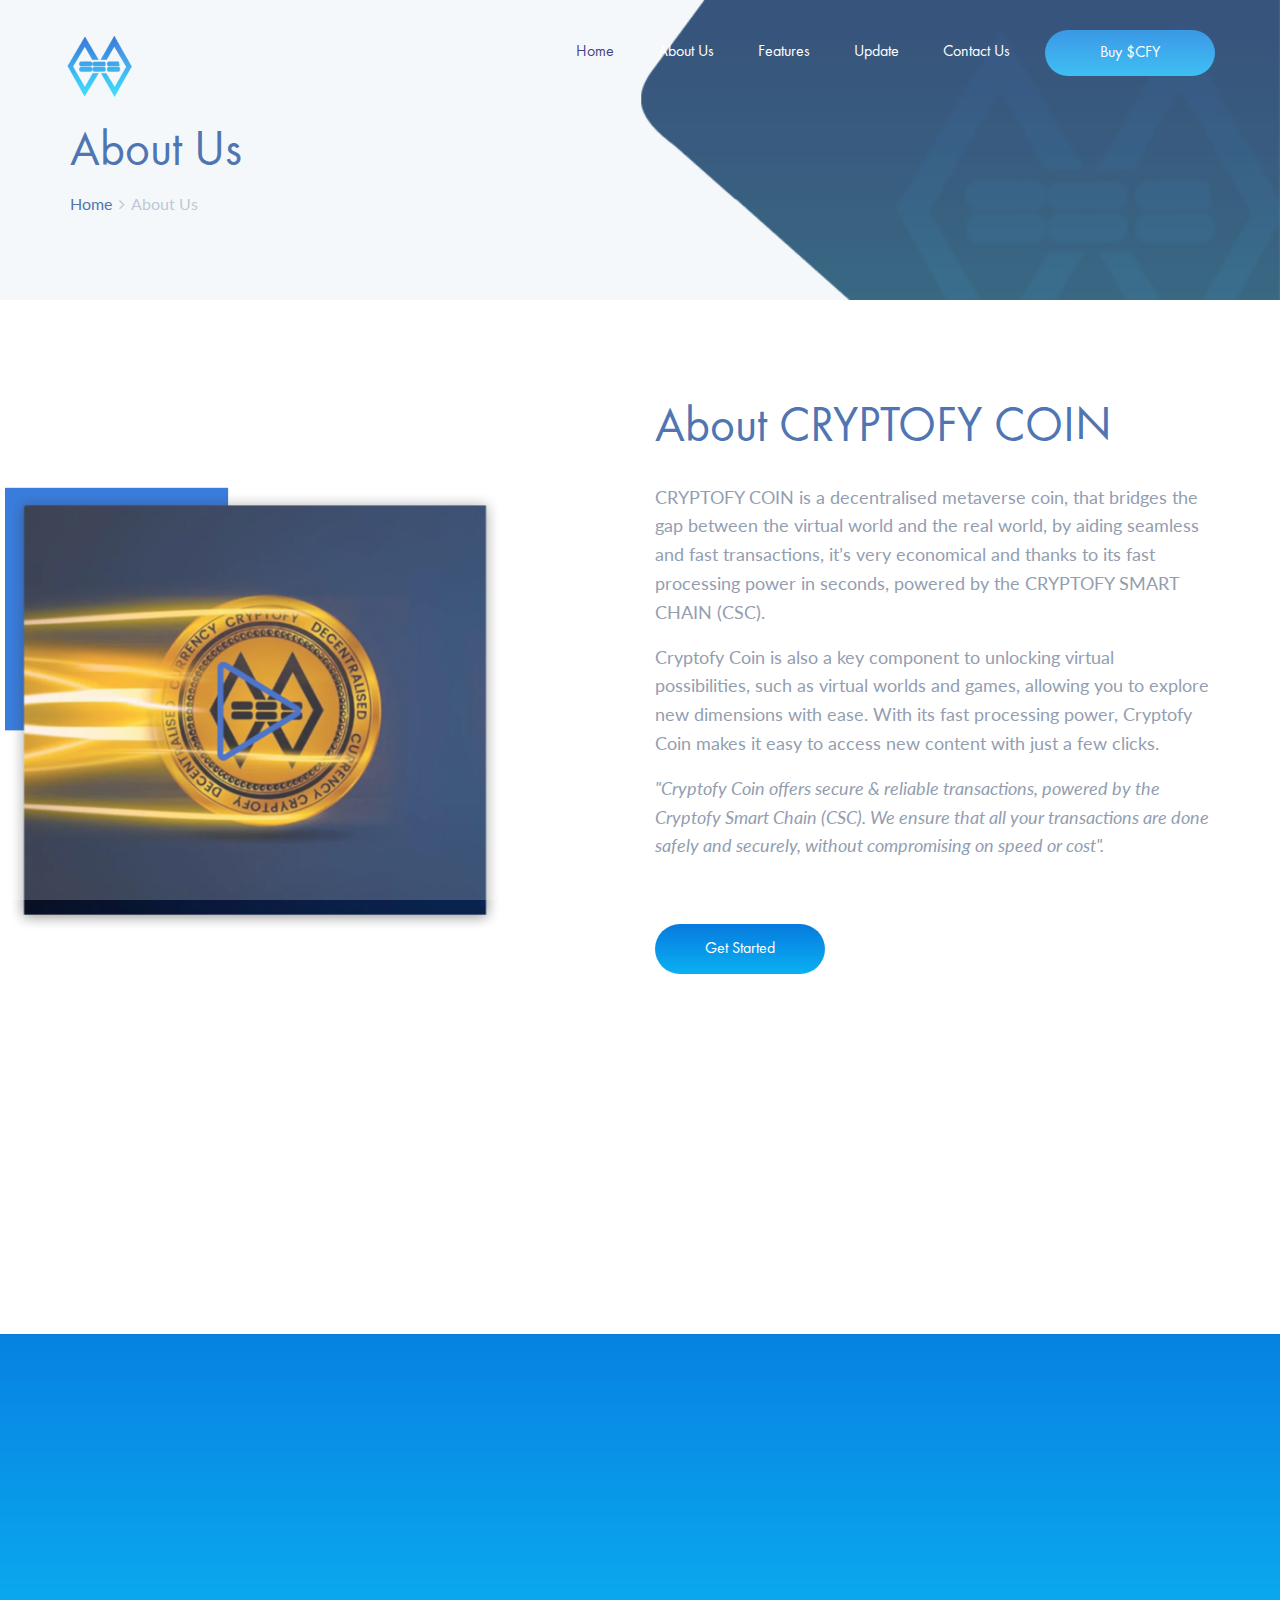
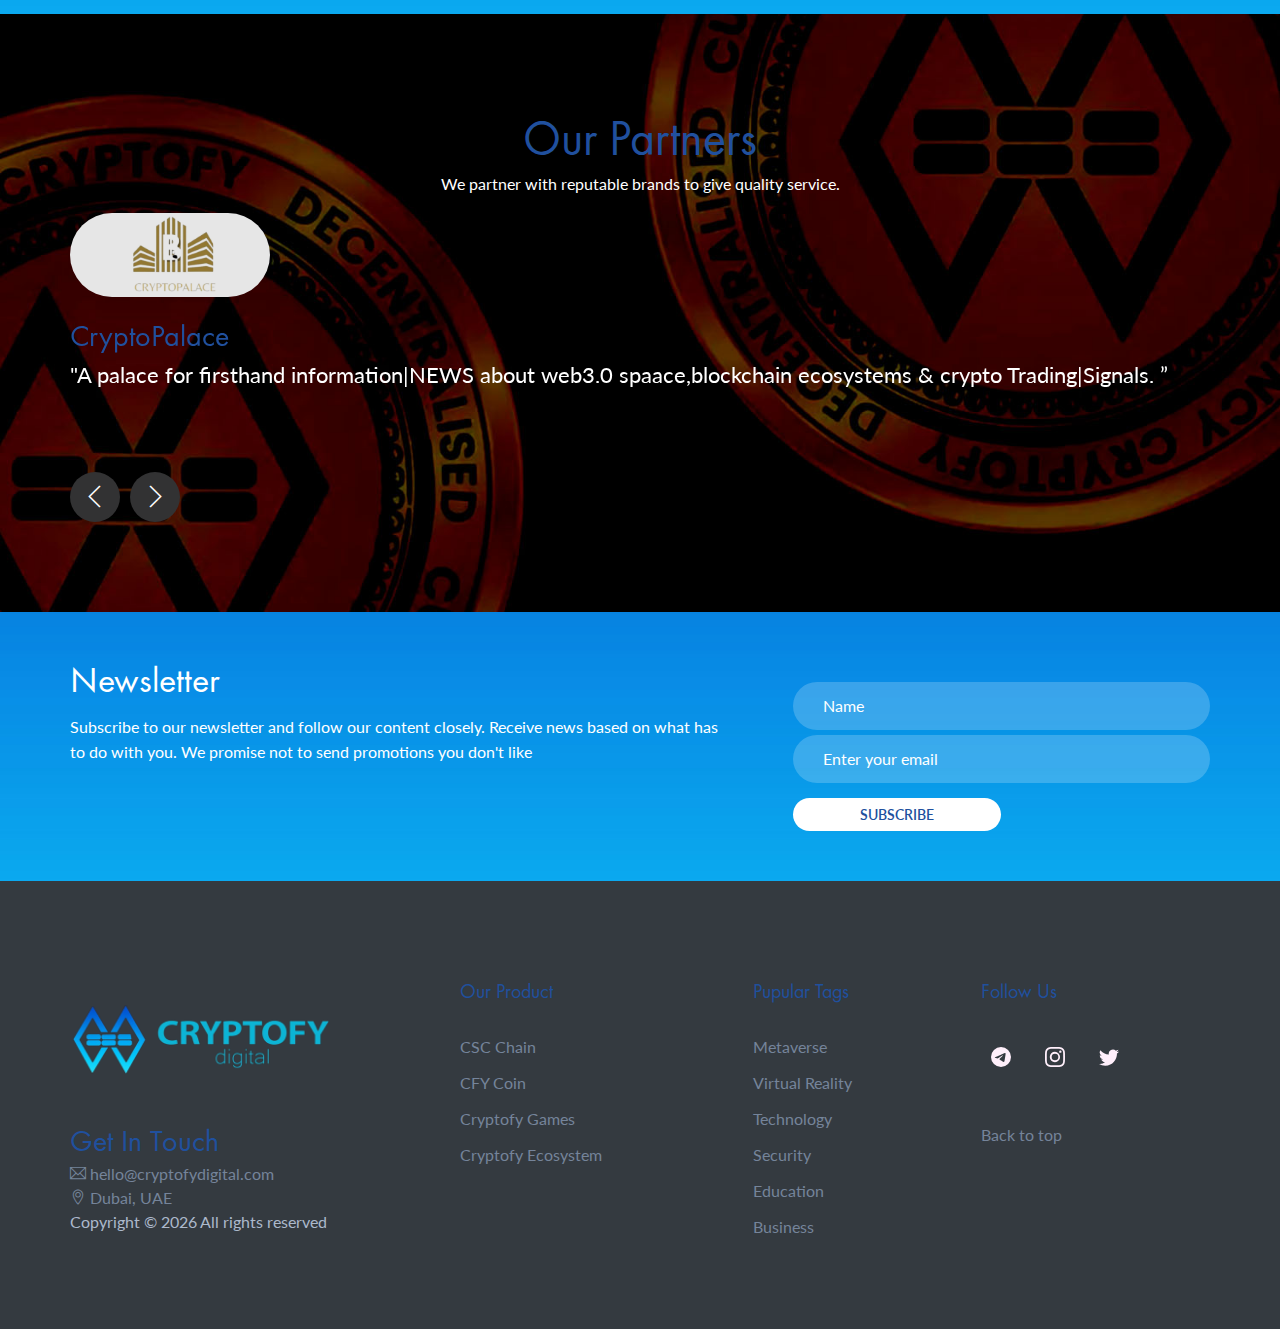
==== commit 7481914c: "updated file" ====
--- a/cryptofy/about.html
+++ b/cryptofy/about.html
@@ -59,9 +59,9 @@
 			<nav class="main-menu" data-aos="fade-in" data-aos-delay="800" data-aos-duration="1000"
 				data-aos-once="true">
 				<ul class="menu-list">
-					<li><a href="home.html" style="color: #140b69;">Home</a></li>
+					<li><a href="index.html" style="color: #140b69;">Home</a></li>
 					<li><a href="about.html">About Us</a></li>
-					<li><a href="home.html #features">Features</a></li>
+					<li><a href="index.html">Features</a></li>
 					<li><a href="update.html">Update</a></li>
 					<li><a href="contact.html">Contact Us</a></li>
 				</ul>
